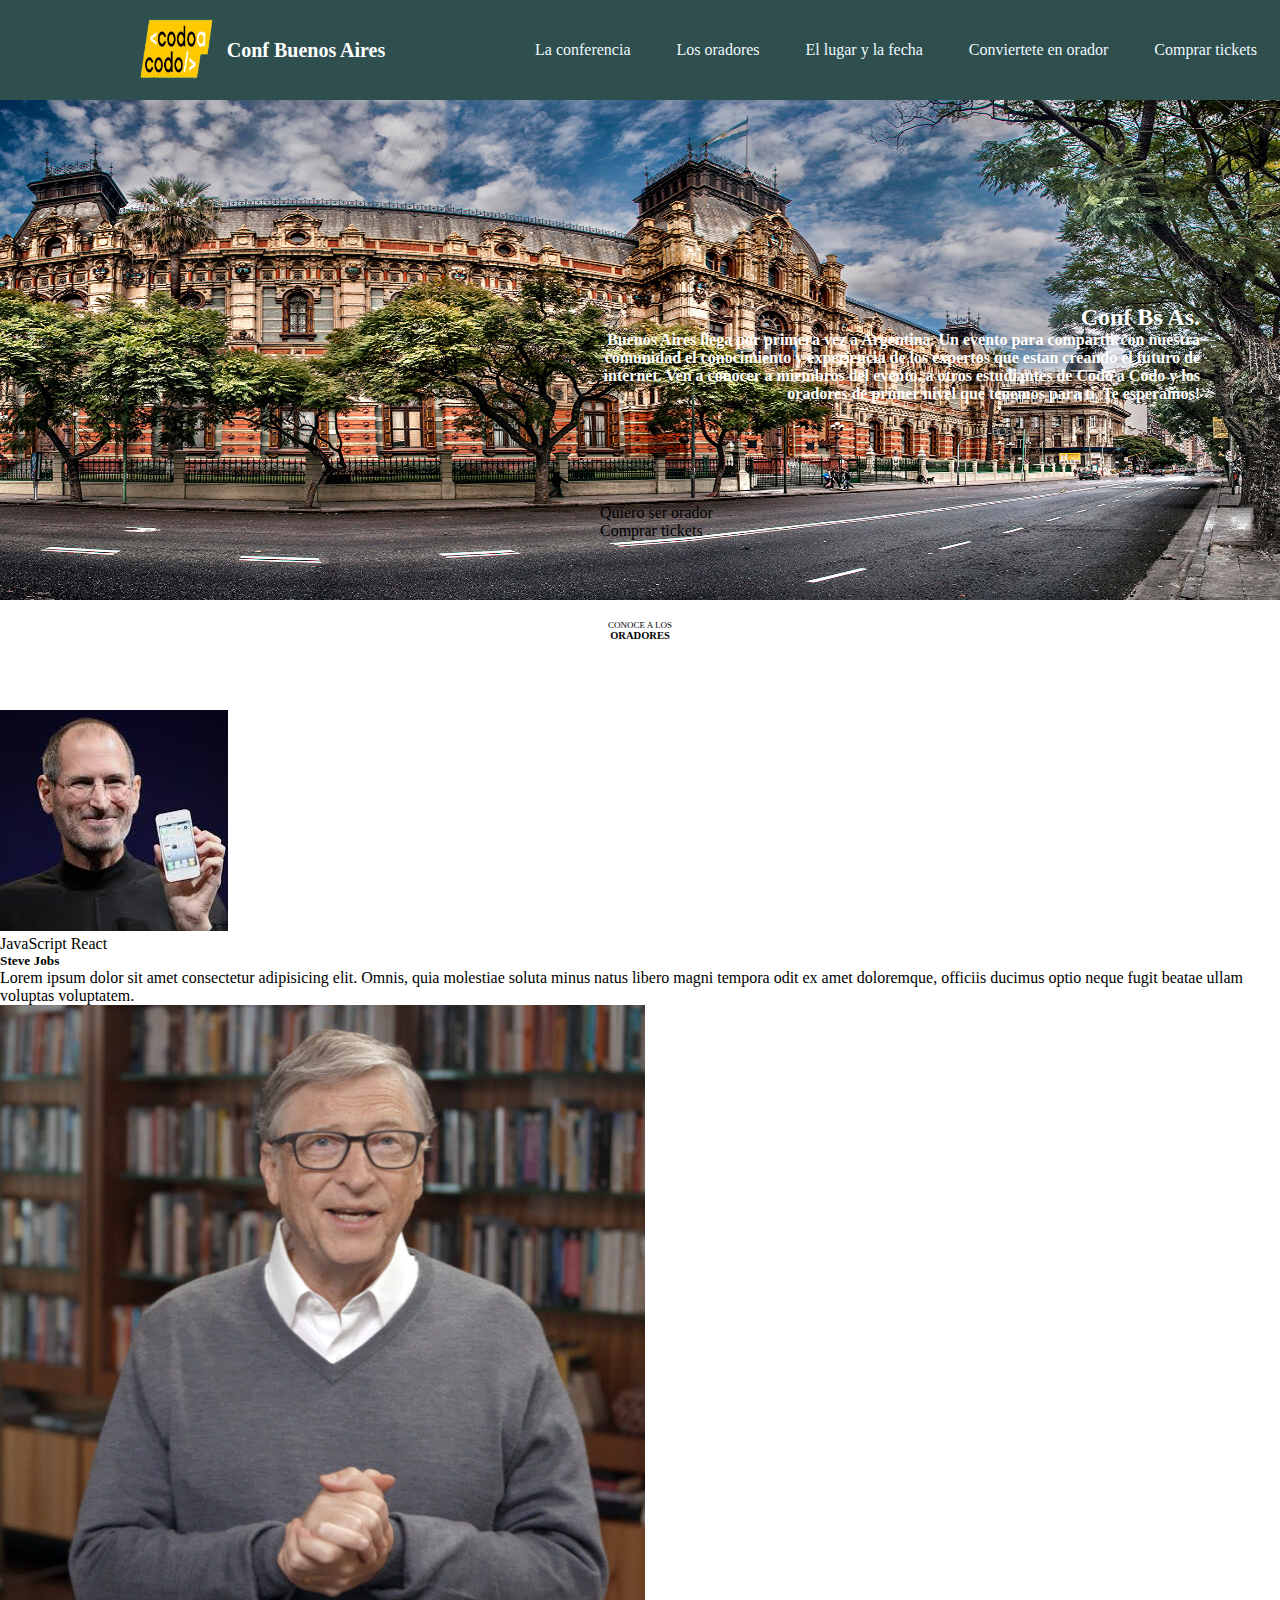
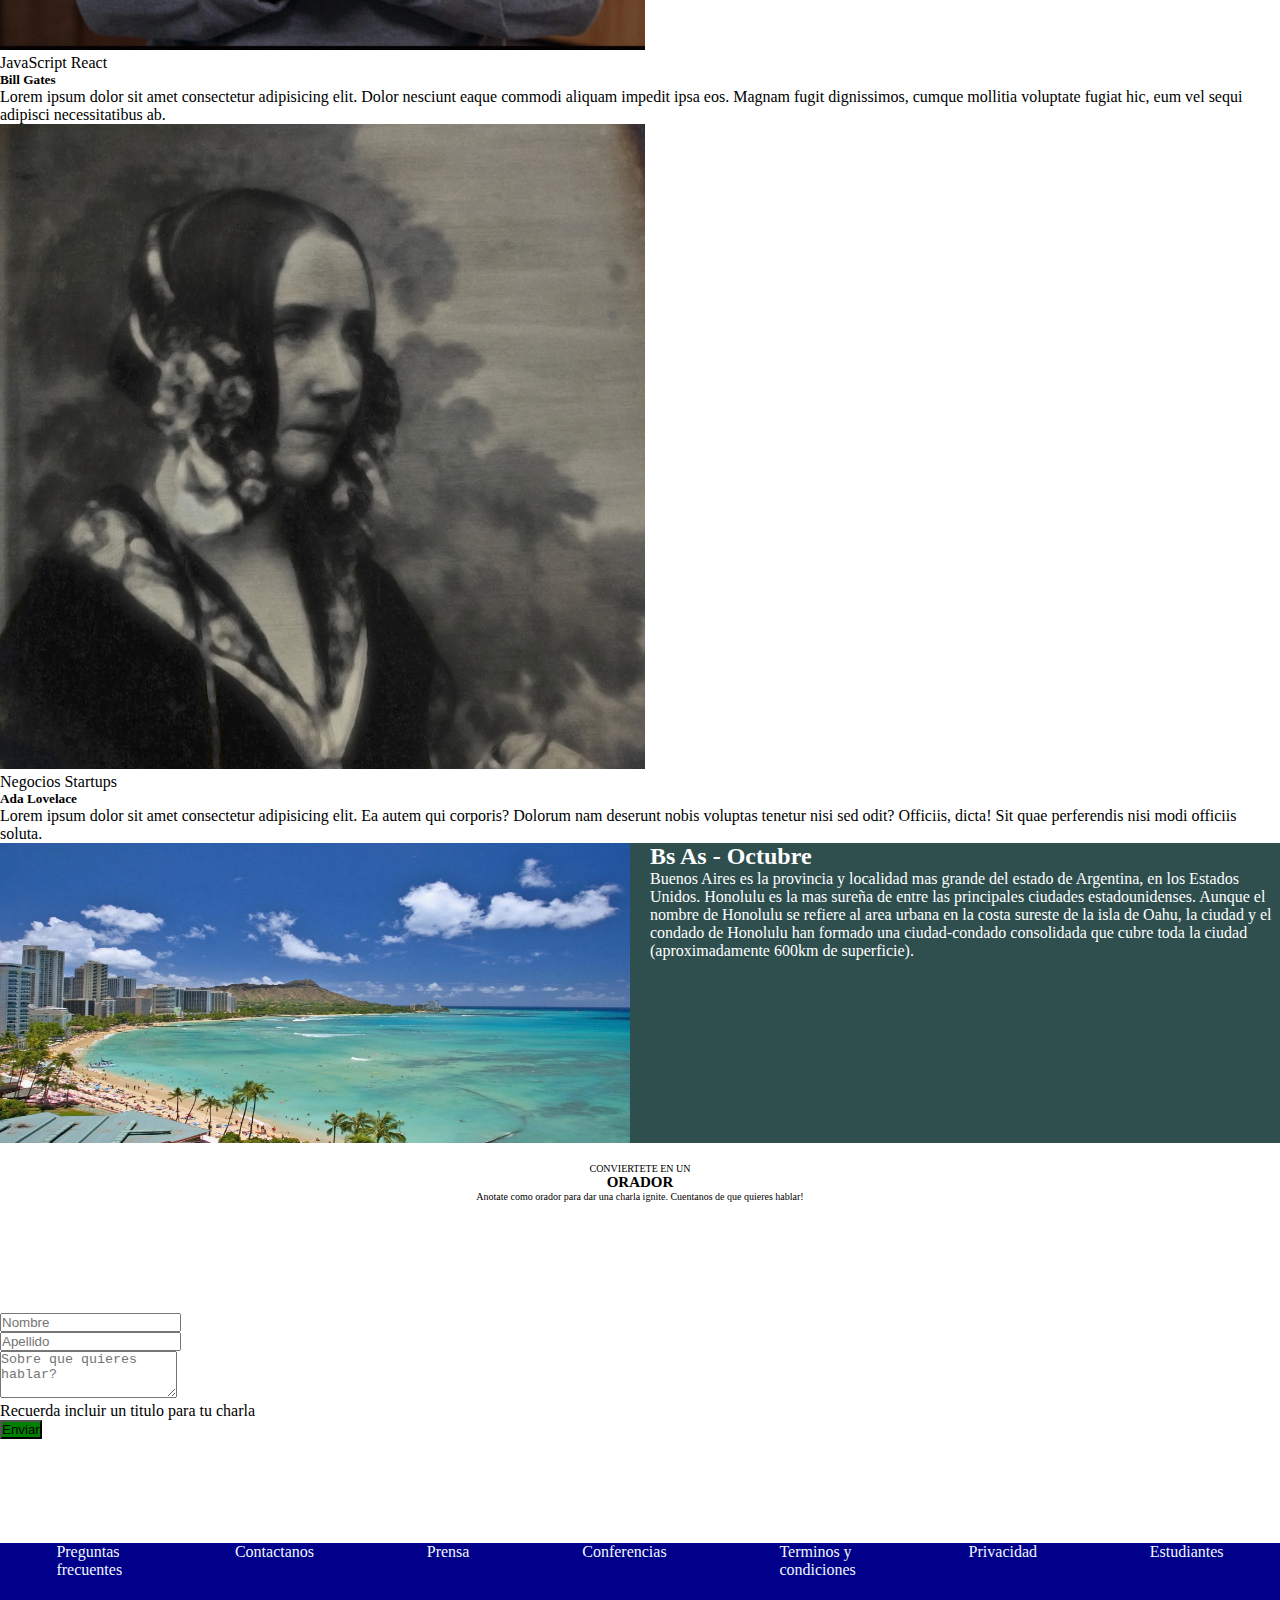
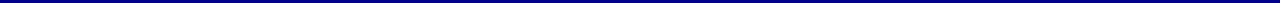
==== index.html @ bbff7d10 "subiendo archivos" ====
<!DOCTYPE html>
<html lang="en">
<head>
    <meta charset="UTF-8">
    <meta http-equiv="X-UA-Compatible" content="IE=edge">
    <meta name="viewport" content="width=device-width, initial-scale=1.0">
    <title>TP Integrador</title>
    <link rel="stylesheet" href="style.css">
    <link href="https://cdn.jsdelivr.net/npm/bootstrap@5.1.3/dist/css/bootstrap.min.css" rel="stylesheet" integrity="sha384-1BmE4kWBq78iYhFldvKuhfTAU6auU8tT94WrHftjDbrCEXSU1oBoqyl2QvZ6jIW3" crossorigin="anonymous">
</head>
<body>
<header>

<div id="container">

    <div id="imagen">
    <img src="img/codoacodo.png" alt="codo" width="100px" height="100px" >
    </div>
    
    <div id="titulo">
    <h2>Conf Buenos Aires</h2>
    </div> 

</div>

<div id="contenedor2">

    <a href="http://www.sanrio.com" style="color: aliceblue;">La conferencia</a>    
             
    <a href="http://www.sanrio.com" style="color: aliceblue;">Los oradores</a>
    
    <a href="http://www.sanrio.com" style="color: aliceblue;">El lugar y la fecha</a>
    
    <a href="http://www.sanrio.com" style="color: aliceblue;">Conviertete en orador</a>
    
    <a href="http://www.sanrio.com" style="color: aliceblue;">Comprar tickets</a>


</div>

</header>    
<main>
    <div id="foto1">
        <img src="img/hawaii.jpg" alt="cordoba" width="100%" height="500px">    
    </div>

    <div id="texto1">
        <h2> <strong>Conf Bs As.</strong></h2>    
        <p><strong>Buenos Aires llega por primera vez a Argentina. Un evento para compartir con nuestra comunidad el conocimiento y experiencia de los expertos que estan creando el futuro de internet. Ven a conocer a miembros del evento, a otros estudiantes de Codo a Codo y los oradores de primer nivel que tenemos para ti. Te esperamos!</strong>
        </p>
      
    </div>


    <div class="grilla1">
        <div class="row">
            <div class="col-2" >             
            </div>
            
            <div class="col-2" >             
            </div>

            <div class="col-2" >             
            </div>

            <div class="col-2" >  
                <span class="badge bg-light text-dark">Quiero ser orador</span>            
            </div>

            <div class="col-2" >
                            
            </div>

            <div class="col-2" >
                <span class="badge bg-success">Comprar tickets</span>              
            </div>

                       
        </div>


    </div>
</main>

<section>
    <div id="orador">
        <p>CONOCE A LOS</p>
        <h3>ORADORES</h3>
    </div>

    <div class="grilla2">
        <div class="row">
            <div class="col-6 offset-3">
                       
                <div class="card-group">
                    <div class="card">
                      <img src="img/steve.jpg" class="card-img-top" alt="...">
                      <div class="card-body">
                        <span class="badge bg-warning text-dark">JavaScript</span>
                        <span class="badge bg-info text-dark">React</span>
                        <h5 class="card-title">Steve Jobs</h5>
                        <p class="card-text">Lorem ipsum dolor sit amet consectetur adipisicing elit. Omnis, quia molestiae soluta minus natus libero magni tempora odit ex amet doloremque, officiis ducimus optio neque fugit beatae ullam voluptas voluptatem.</p>
                      </div>
                      
                    </div>
                    <div class="card">
                      <img src="img/bill.jpg" class="card-img-top" alt="...">
                      <div class="card-body">
                        <span class="badge bg-warning text-dark">JavaScript</span>
                        <span class="badge bg-info text-dark">React</span>
                        <h5 class="card-title">Bill Gates</h5>
                        <p class="card-text">Lorem ipsum dolor sit amet consectetur adipisicing elit. Dolor nesciunt eaque commodi aliquam impedit ipsa eos. Magnam fugit dignissimos, cumque mollitia voluptate fugiat hic, eum vel sequi adipisci necessitatibus ab.
                            </p>
                      </div>
                      
                    </div>
                    <div class="card">
                      <img src="img/ada.jpeg" class="card-img-top" alt="...">
                      <div class="card-body">
                        <span class="badge bg-warning text-dark">Negocios</span>
                        <span class="badge bg-info text-dark">Startups</span>
                        <h5 class="card-title">Ada Lovelace</h5>
                        <p class="card-text">Lorem ipsum dolor sit amet consectetur adipisicing elit. Ea autem qui corporis? Dolorum nam deserunt nobis voluptas tenetur nisi sed odit? Officiis, dicta! Sit quae perferendis nisi modi officiis soluta.</p>
                      </div>
                      
                    </div>
                  </div>
            </div>

            


        </div>




    </div>

</section>

<div id="section2">
    <div id="paisaje">
        <img src="img/honolulu.jpg" alt="" width="100%" height="300px">
    </div>

    <div id="octubre">
        <h2>Bs As - Octubre</h2>
        <p>Buenos Aires es la provincia y localidad mas grande del estado de Argentina, en los Estados Unidos. Honolulu es la mas sureña de entre las principales ciudades estadounidenses. Aunque el nombre de Honolulu se refiere al area urbana en la costa sureste de la isla de Oahu, la ciudad y el condado de Honolulu han formado una ciudad-condado consolidada que cubre toda la ciudad (aproximadamente 600km de superficie).</p>
        
    </div>

</div>

<div id="section3">

    <div id="orador1">
        <p>CONVIERTETE EN UN</p>
        <h2>ORADOR</h2>
        <p>Anotate como orador para dar una charla ignite. Cuentanos de que quieres hablar!</p>
    </div>
    <div class="grilla3">
        <div class="row">
            <div class="col-6 offset-3">
                <form class="row g-3">
                    <div class="col-md-6">
                      <!-- <label for="inputEmail4" class="form-label">Email</label> -->
                      <input type="email" class="form-control" id="inputEmail4" placeholder="Nombre">
                    </div>

                    <div class="col-md-6">
                      <!-- <label for="inputPassword4" class="form-label">Password</label> -->
                      <input type="password" class="form-control" id="inputPassword4" placeholder="Apellido">
                    </div>

                    <div class="col-12">
                      <!-- <label for="inputAddress" class="form-label">Address</label> -->
                      <!-- <input type="textarea" class="form-control" id="inputAddress" placeholder="Sobre que quieres hablar?"> -->
                      <textarea class="form-control" id="exampleFormControlTextarea1" rows="3" placeholder="Sobre que quieres hablar?"></textarea>
                    </div>

                    <p> Recuerda incluir un titulo para tu charla</p>

                    <div class="col-12">
                        <div class="d-grid gap-2 col-12 mx-auto">
                            <button class="btn btn-primary" style="background-color: green;" type="button">Enviar</button>
                            
                        </div>
                    
                    </div>

                          
                              
                    
                  </form>
            </div>
        </div>        
    </div>
                





</div>


<footer>
    
    <a href="http://www.sanrio.com" style="color: aliceblue;">Preguntas <br> frecuentes</a>
    <a href="http://www.sanrio.com" style="color: aliceblue;">Contactanos</a>
    <a href="http://www.sanrio.com" style="color: aliceblue;">Prensa</a>
    <a href="http://www.sanrio.com" style="color: aliceblue;">Conferencias</a>
    <a href="http://www.sanrio.com" style="color: aliceblue;">Terminos y <br> condiciones</a>
    <a href="http://www.sanrio.com" style="color: aliceblue;">Privacidad</a>
    <a href="http://www.sanrio.com" style="color: aliceblue;">Estudiantes</a>

</footer>







    <script src="https://cdn.jsdelivr.net/npm/bootstrap@5.1.3/dist/js/bootstrap.bundle.min.js" integrity="sha384-ka7Sk0Gln4gmtz2MlQnikT1wXgYsOg+OMhuP+IlRH9sENBO0LRn5q+8nbTov4+1p" crossorigin="anonymous"></script>   
</body>
</html>
---- style.css ----
*{
margin: 0px;
padding: 0px;
}

header{
    width: 100%;
    height: 100px;
    margin-right: auto;
    margin-left: auto;
    padding: 0px;
    margin: 0px;
    background-color: darkslategrey;
    display: flex;
    margin-left: auto;
    margin-right: auto;
}


#container{
width: 40%;  
height: 100px; 
display: flex;
flex-direction: row;
justify-content: center;
align-items: center;



}

#titulo{
font-size: smaller;
color: white;

}

#imagen{
width: 100px;
height: 100px;
}

#contenedor2{
width: 60%;  
height: 100px;    
display: flex;
flex-direction: row;
justify-content: space-around;
align-items: center;
}


main{
width: 100%;
height: 500px;
background-color: blue;
justify-content: end;
align-items: end;


}

#texto1{
width: 600px;   
height: 200px; 
text-align: right;
position: relative;
margin-top: -300px;
margin-left: 600px;
color: white;
padding-right: 20px;
}

.grilla1{
width: 600px;   
height: 50px; 
position: relative;
margin-left: 600px;
padding-right: 60px;


}



#orador{
    width: 500px;
    height: 90px;
    background-color: white;
    margin-left: auto;
    margin-right: auto;
    text-align: center;
    font-size: xx-small;
    padding-top: 20px;

}



#section2{
width: 100%;
height: 300px;
background-color: chocolate;
display: flex;
}





#paisaje{
width: 50%;    
height: 300px;
background-color: darkseagreen;

}

#octubre{
width: 50%;
height: 300px;
color: white;
padding-left: 20px;
background-color: darkslategrey;


}

#orador1{
    width: 500px;
    height: 150px;
    padding-top: 20px;
    background-color: white;
    margin-left: auto;
    margin-right: auto;
    text-align: center;
    font-size: x-small;

}

footer{
    width: 100%;
    height: 60px;
   background-color: darkblue;
    display: flex;
    justify-content: space-around;
    color: white;
}



#section3{
width: 100%;
height: 400px;
background-color: white;

}

a:link {
    text-decoration: none;
}

a:active{
    color: green;
}
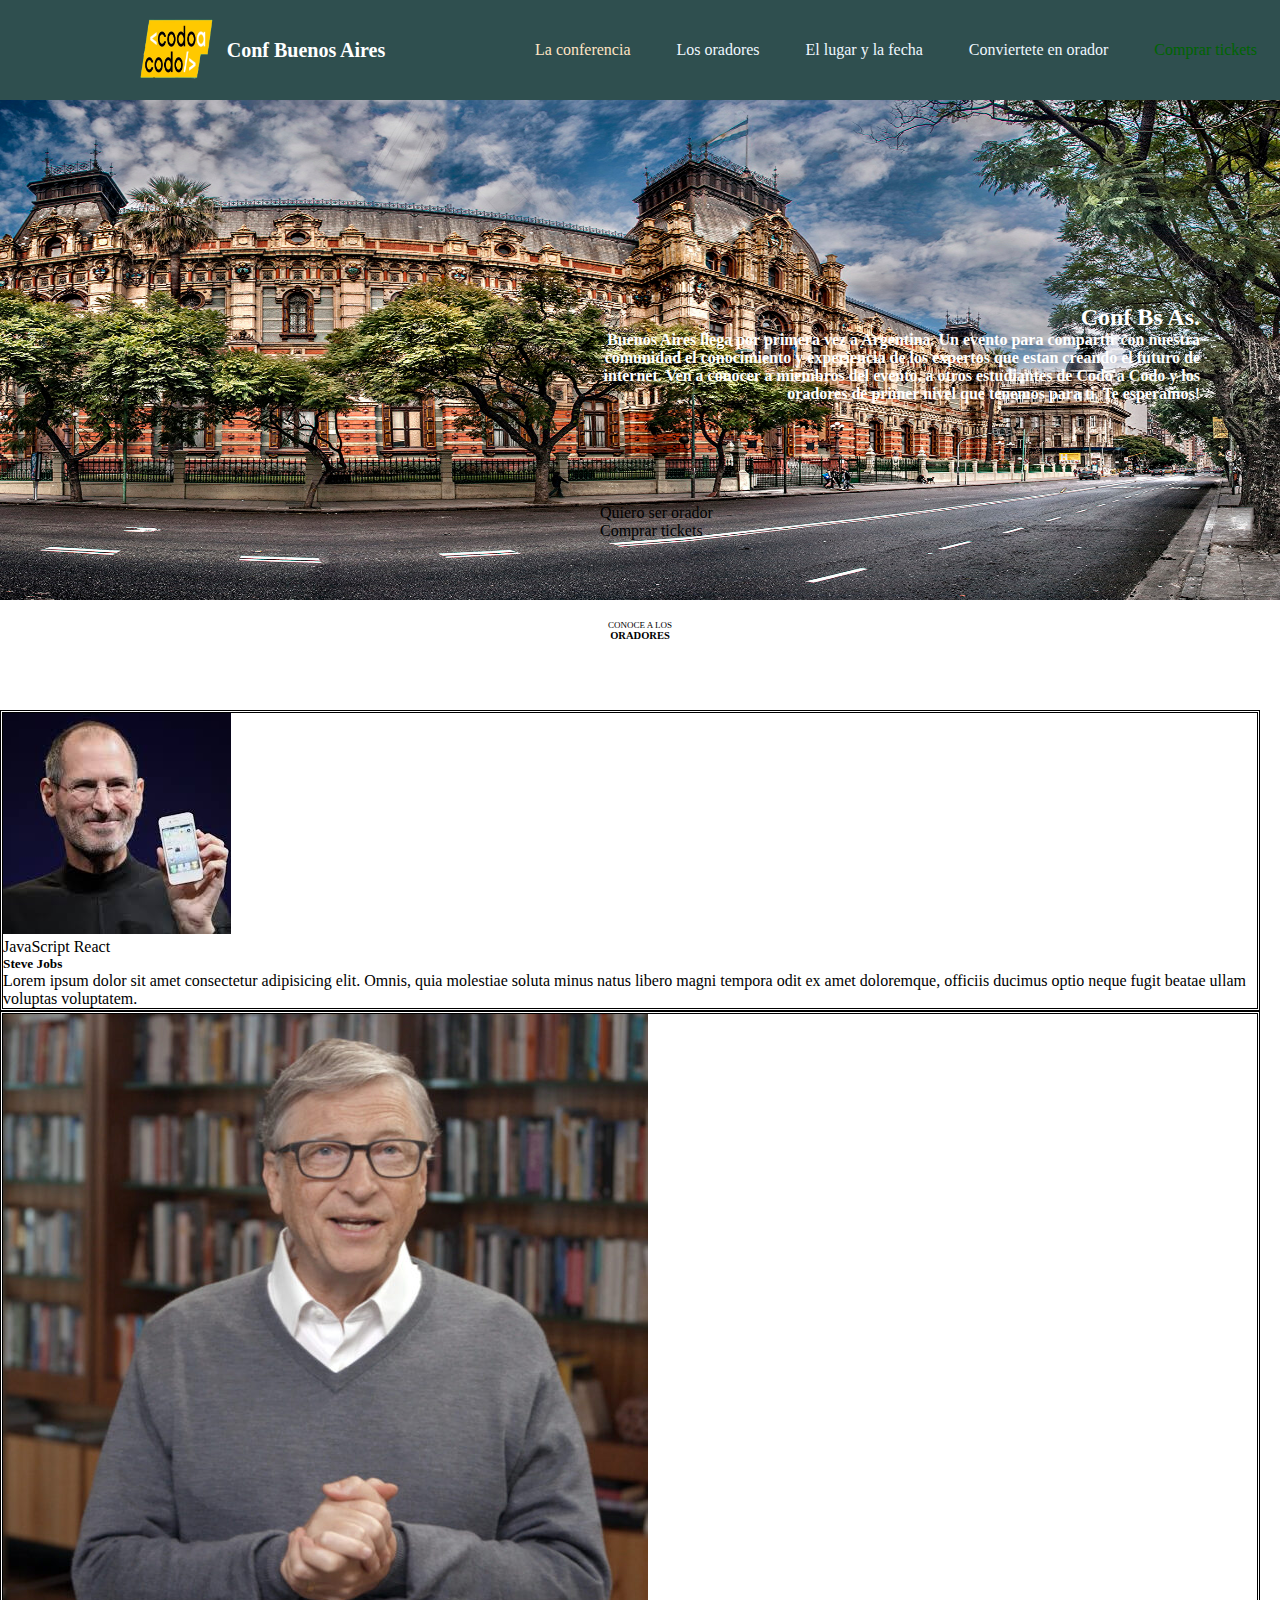
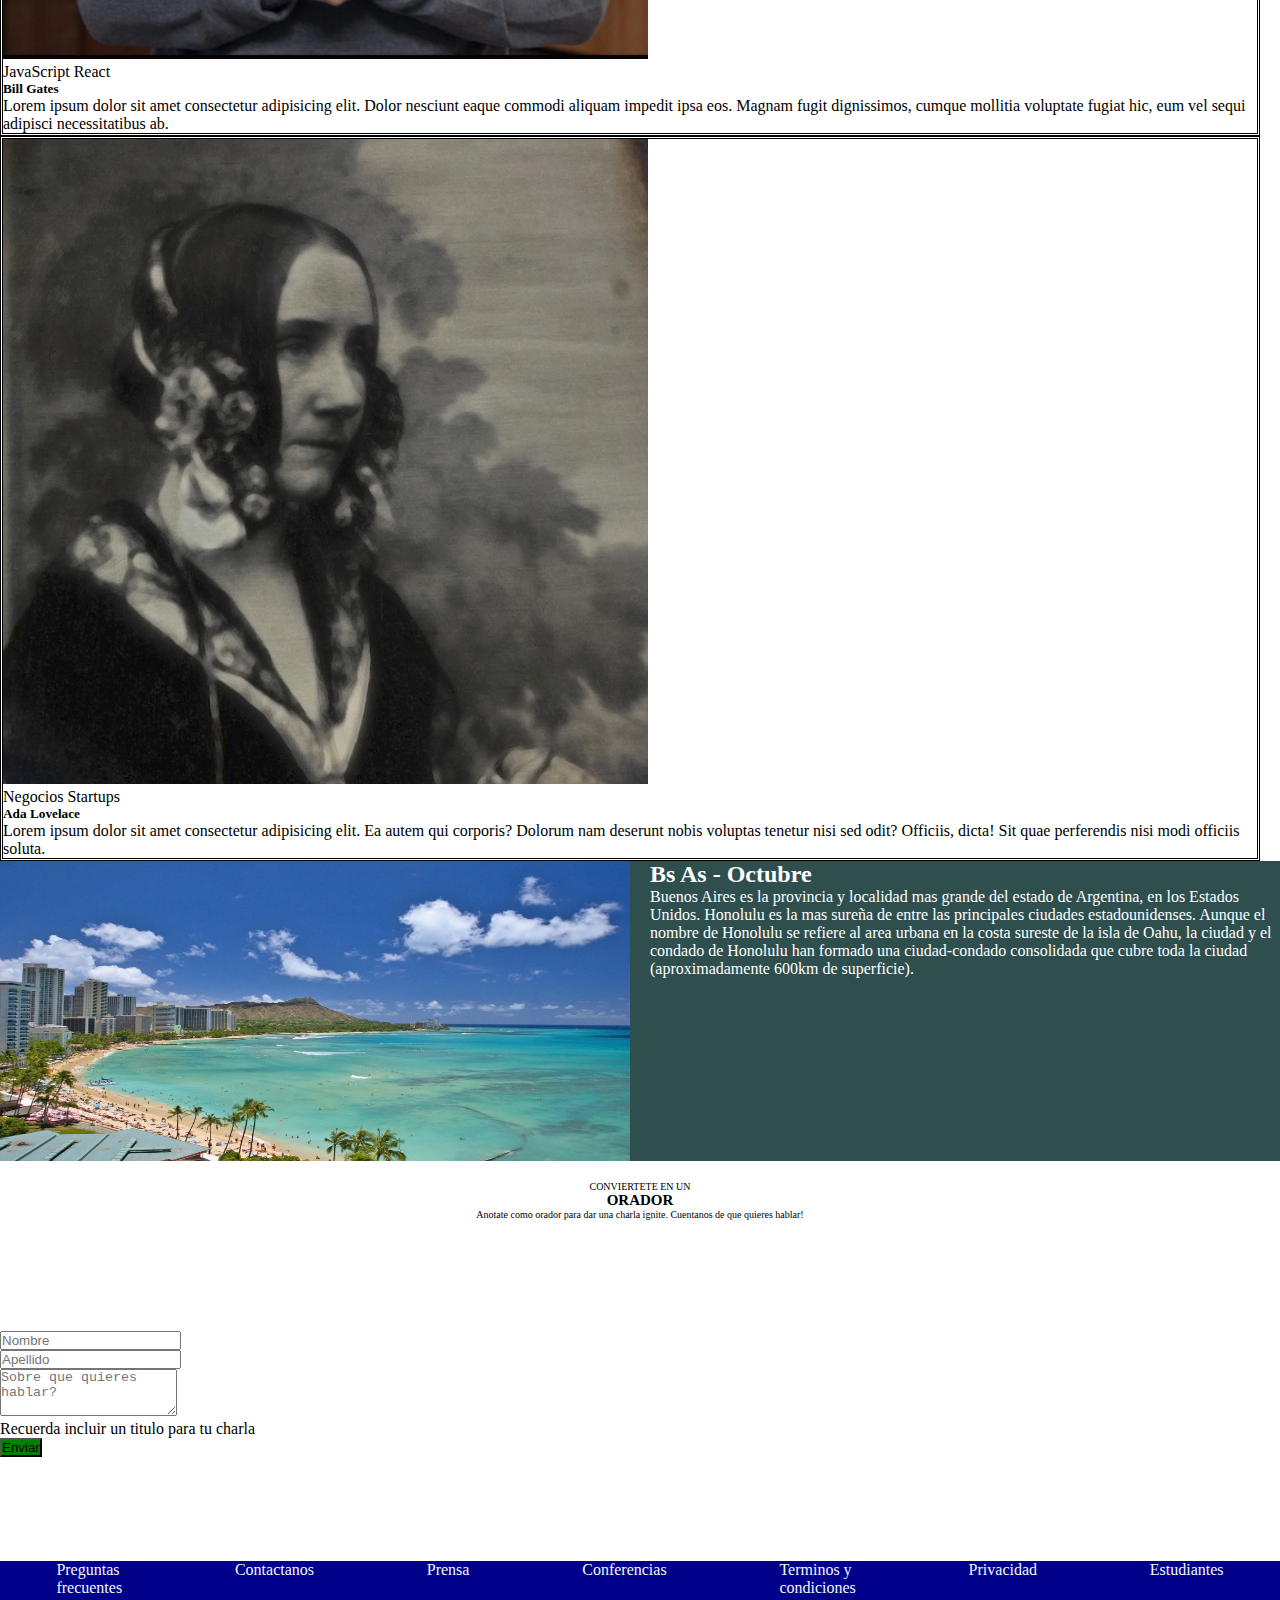
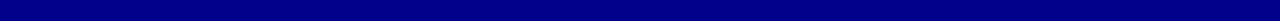
==== commit 8786aa89: "subiendo el resto de archivos" ====
--- a/index.html
+++ b/index.html
@@ -25,7 +25,7 @@
 
 <div id="contenedor2">
 
-    <a href="http://www.sanrio.com" style="color: aliceblue;">La conferencia</a>    
+    <a href="http://www.sanrio.com" style="color: bisque;">La conferencia</a>    
              
     <a href="http://www.sanrio.com" style="color: aliceblue;">Los oradores</a>
     
@@ -33,7 +33,7 @@
     
     <a href="http://www.sanrio.com" style="color: aliceblue;">Conviertete en orador</a>
     
-    <a href="http://www.sanrio.com" style="color: aliceblue;">Comprar tickets</a>
+    <a href="http://www.sanrio.com" style="color: darkgreen;">Comprar tickets</a>
 
 
 </div>
--- a/style.css
+++ b/style.css
@@ -48,6 +48,9 @@
 justify-content: space-around;
 align-items: center;
 }
+
+
+
 
 
 main{
@@ -164,6 +167,17 @@
 }
 
 
+.card {
+
+    margin-right: 20px;
+    border-style: double;
+    
+}
 
 
 
+
+
+
+
+
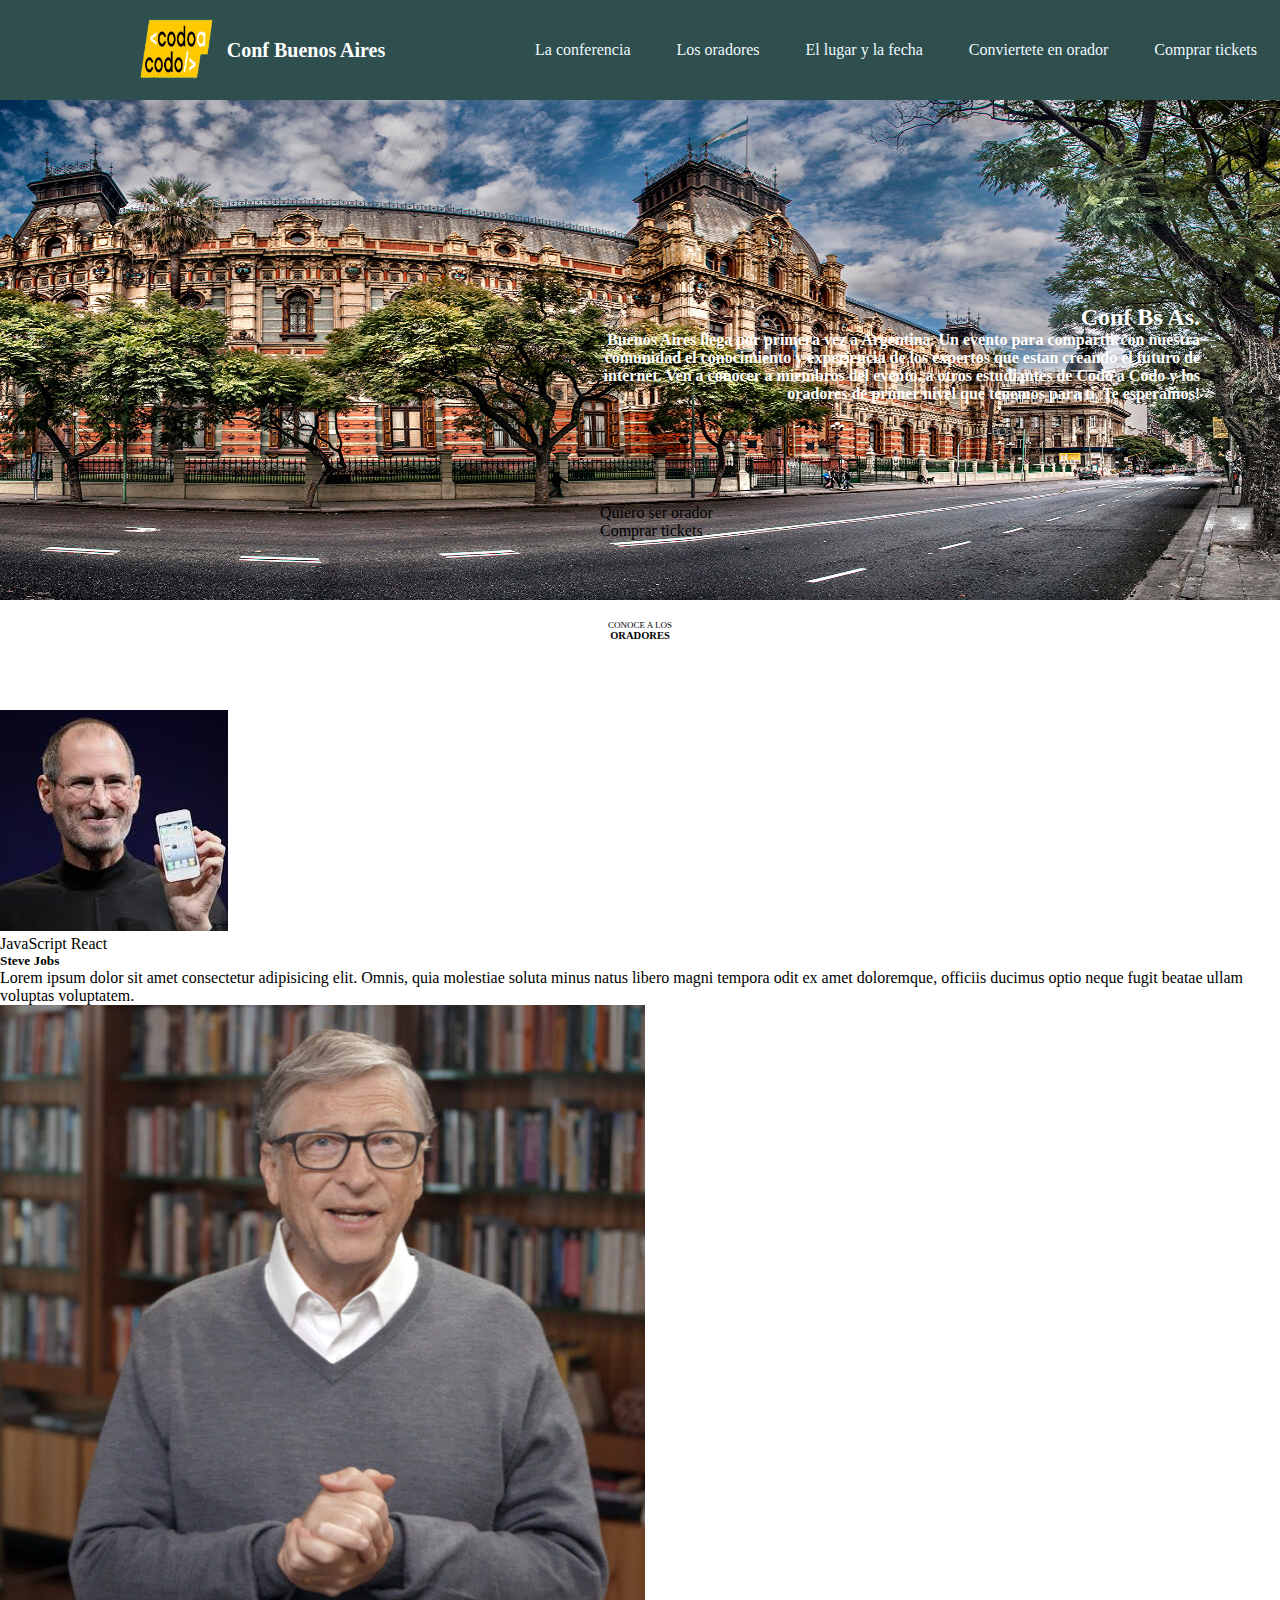
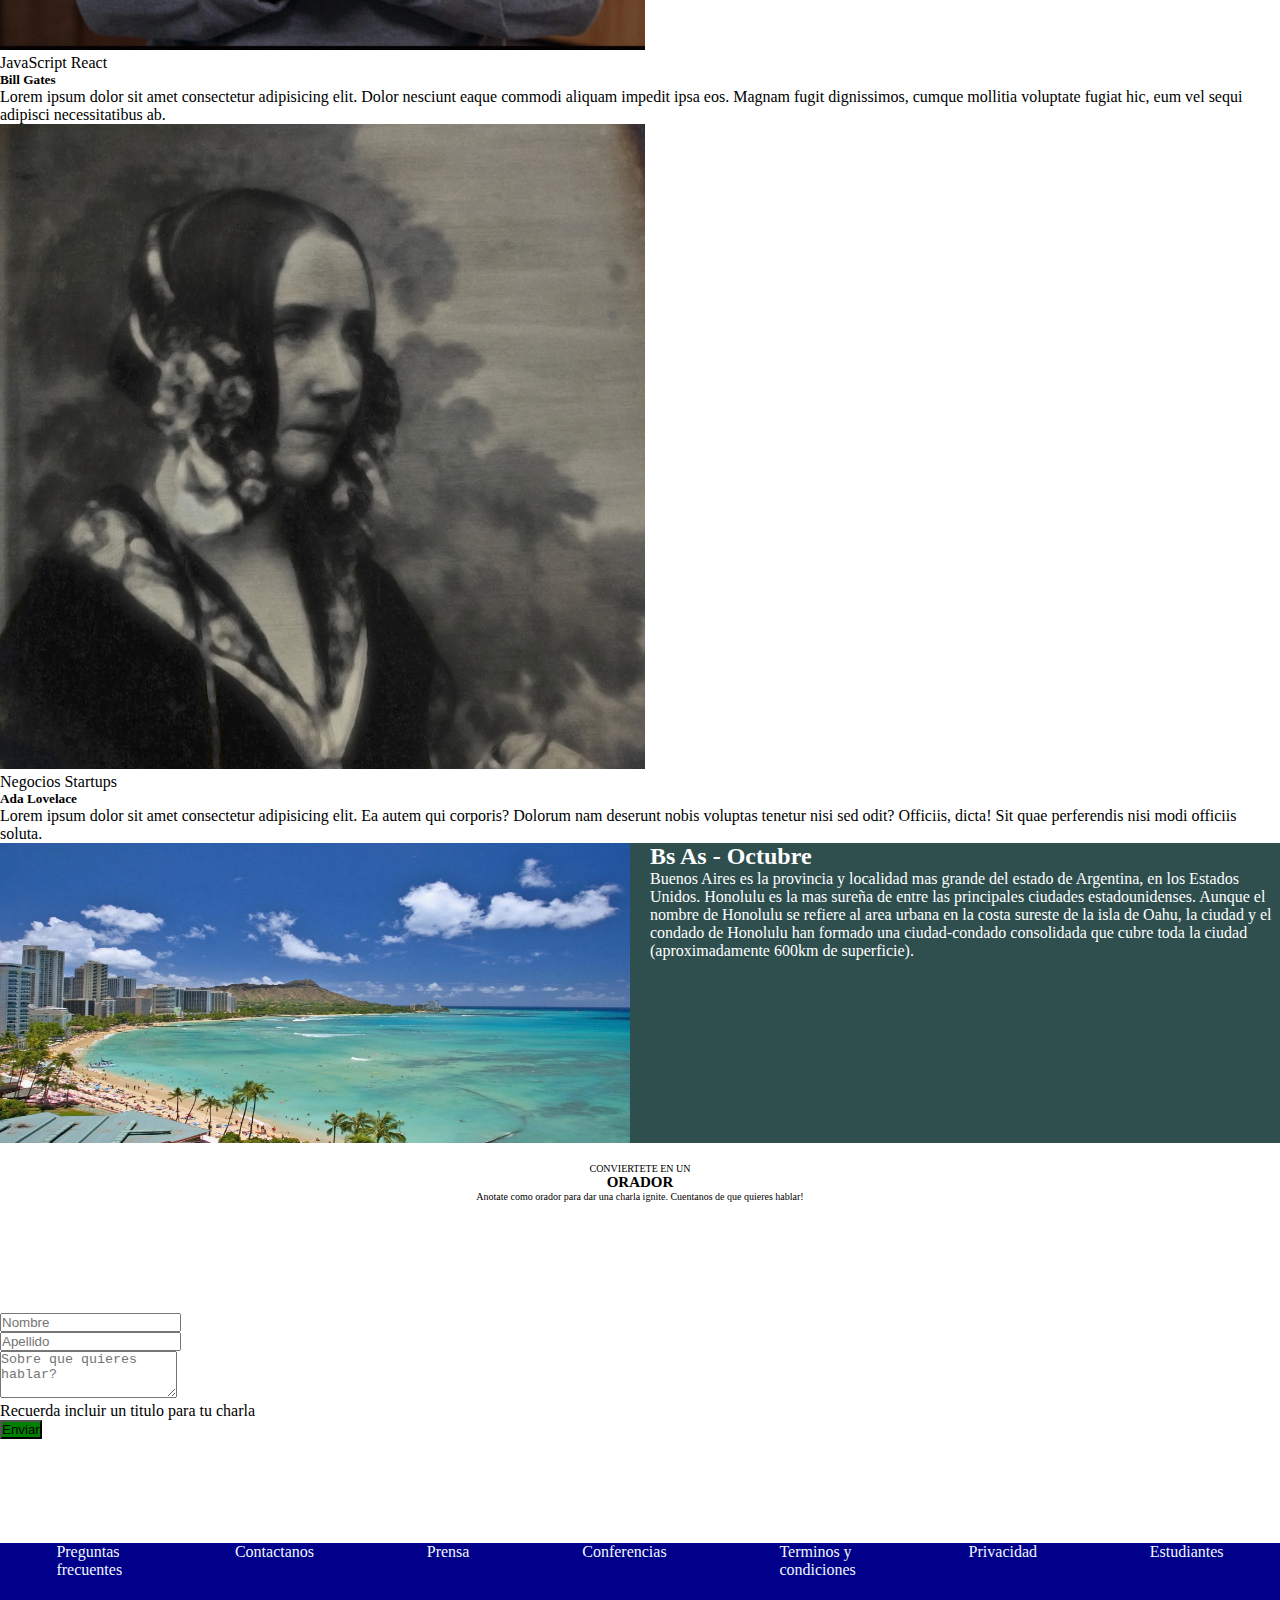
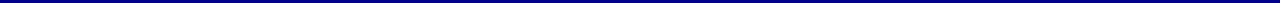
==== commit 4ffc7b7a: "subiendo demas archivos nuevos" ====
--- a/index.html
+++ b/index.html
@@ -8,7 +8,9 @@
     <link rel="stylesheet" href="style.css">
     <link href="https://cdn.jsdelivr.net/npm/bootstrap@5.1.3/dist/css/bootstrap.min.css" rel="stylesheet" integrity="sha384-1BmE4kWBq78iYhFldvKuhfTAU6auU8tT94WrHftjDbrCEXSU1oBoqyl2QvZ6jIW3" crossorigin="anonymous">
 </head>
+
 <body>
+
 <header>
 
 <div id="container">
@@ -25,7 +27,7 @@
 
 <div id="contenedor2">
 
-    <a href="http://www.sanrio.com" style="color: bisque;">La conferencia</a>    
+    <a href="http://www.sanrio.com" style="color: aliceblue;">La conferencia</a>    
              
     <a href="http://www.sanrio.com" style="color: aliceblue;">Los oradores</a>
     
@@ -33,7 +35,7 @@
     
     <a href="http://www.sanrio.com" style="color: aliceblue;">Conviertete en orador</a>
     
-    <a href="http://www.sanrio.com" style="color: darkgreen;">Comprar tickets</a>
+    <a href="comprar.html" style="color: aliceblue;">Comprar tickets</a>
 
 
 </div>
--- a/style.css
+++ b/style.css
@@ -48,9 +48,6 @@
 justify-content: space-around;
 align-items: center;
 }
-
-
-
 
 
 main{
@@ -167,17 +164,6 @@
 }
 
 
-.card {
-
-    margin-right: 20px;
-    border-style: double;
-    
-}
 
 
 
-
-
-
-
-
